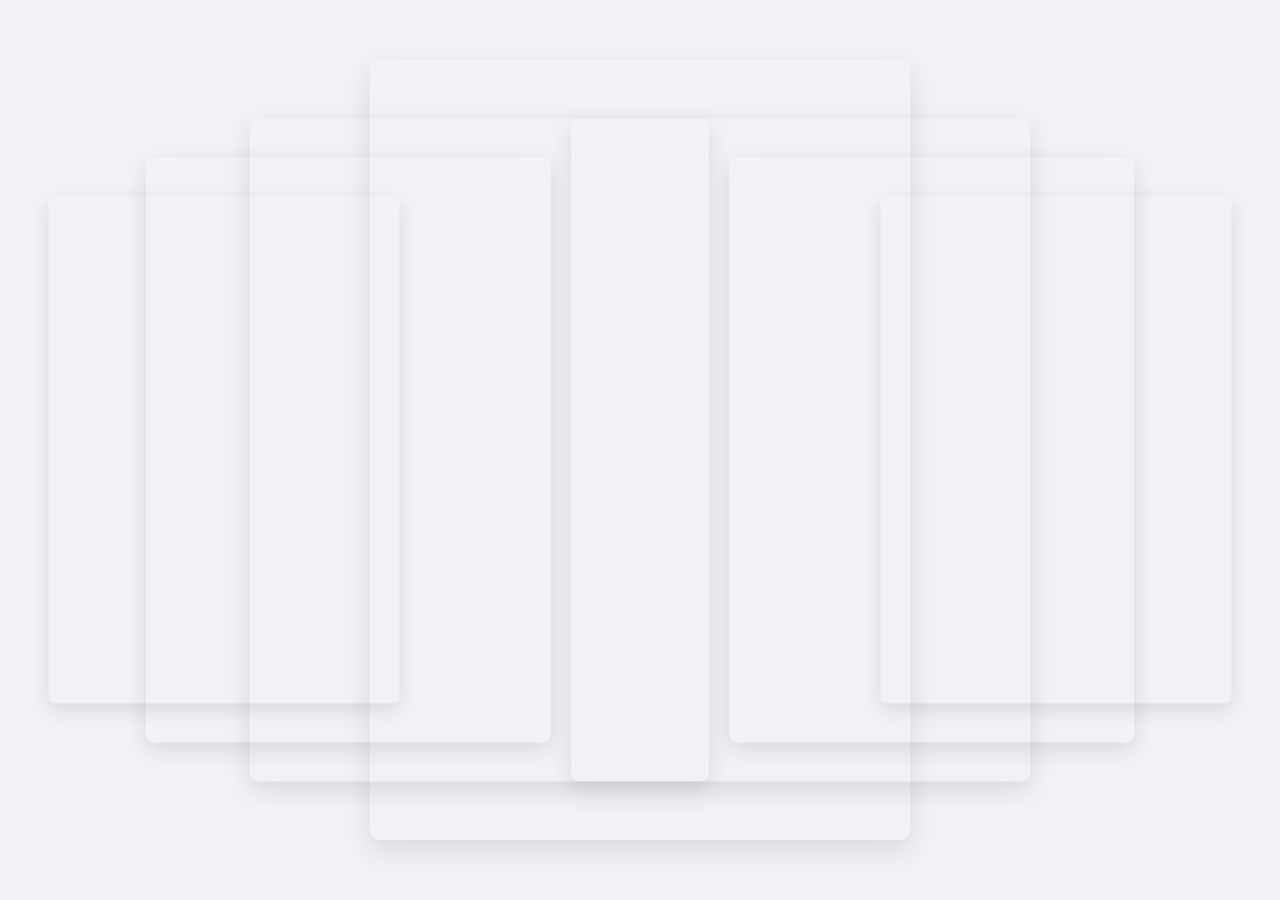
==== display/index.html @ 680b17d0 "Initial Code For Never Before AI" ====
<!DOCTYPE html>
<html lang="en">
<head>
    <meta charset="UTF-8">
    <meta name="viewport" content="width=device-width, initial-scale=1.0">
    <title>Dynamic Video Showcase</title>
    <link rel="stylesheet" href="style.css">
</head>
<body>
    <div id="carousel">
        <div class="carousel--cards">
            <div class="carousel--card carousel--card-0" data-card-id="0">
                <video poster="resources/jeans_girl.jpg" src="resources/jeans_girl.mp4" class="videosCarrousel" muted loop playsinline></video>
            </div>
            <div class="carousel--card carousel--card-1" data-card-id="1">
                <video poster="resources/rain_song.jpg" src="resources/rain_song.mp4" class="videosCarrousel" muted loop playsinline></video>
            </div>
            <div class="carousel--card carousel--card-2" data-card-id="2">
                <video poster="resources/green_goddess_moodboard.jpg" src="resources/green_goddess_moodboard.mp4" class="videosCarrousel" muted loop playsinline></video>
            </div>
            
            <div class="carousel--card carousel--card-3" data-card-id="3">
                <video poster="resources/kurtis.jpg" src="resources/kurtis.mp4" class="videosCarrousel" muted loop playsinline></video>
            </div>
            <div class="carousel--card carousel--card-4" data-card-id="4">
                <video poster="resources/earrings.jpg" src="resources/earrings.mp4" class="videosCarrousel" muted loop playsinline></video>
            </div>
            <div class="carousel--card carousel--card-5" data-card-id="5">
                <video poster="resources/red_dress_girl.jpg" src="resources/red_dress_girl.mp4" class="videosCarrousel" muted loop playsinline></video>
            </div>
            <div class="carousel--card carousel--card-6" data-card-id="6">
                <video poster="resources/pride_month_celebration.jpg" src="resources/pride_month_celebration.mp4" class="videosCarrousel" muted loop playsinline></video>
            </div>
        </div>
        <!-- Removed navigation buttons -->
    </div>
    <script src="script.js"></script>
</body>
</html>
---- display/style.css ----
* {
    margin: 0;
    padding: 0;
    box-sizing: border-box;
}

body {
    font-family: 'Arial', sans-serif;
    background-color: #f0f2f5;
    min-height: 100vh;
    display: flex;
    justify-content: center;
    align-items: center;
}

#carousel {
    position: relative;
    width: 100%;
    max-width: 1200px;
    margin: 0 auto;
}

#carousel > .carousel--cards {
    position: relative;
    width: 45%;
    margin: 0 auto;
    padding-top: 65%; /* Increased from 25.3% to 65% to reduce cropping */
    perspective: 3000px;
}

#carousel > .carousel--cards > .carousel--card {
    position: absolute;
    top: 0;
    width: 100%;
    height: 100%;
    overflow: hidden;
    transition: transform ease-out 300ms, margin ease-out 200ms;
    border-radius: 10px;
    box-shadow: 0 10px 30px rgba(0,0,0,0.1);
    cursor: pointer; /* Add cursor pointer to indicate clickable */
}

#carousel > .carousel--cards > .carousel--card video {
    position: absolute;
    top: 0;
    left: 0;
    width: 100%;
    height: 100%;
    object-fit: cover;
}

#carousel > .carousel--cards > .carousel--card-0 {
    transform: scale(0.65) translateX(-118.5%);
    z-index: 0;
}

#carousel > .carousel--cards > .carousel--card-1 {
    transform: scale(0.75) translateX(-72%);
    z-index: 1;
}

#carousel > .carousel--cards > .carousel--card-2 {
    transform: scale(0.85) translateX(-35%);
    z-index: 2;
}

#carousel > .carousel--cards > .carousel--card-3 {
    transform: scale(1) translateX(0%);
    z-index: 3;
}

#carousel > .carousel--cards > .carousel--card-4 {
    transform: scale(0.85) translateX(35%);
    z-index: 2;
}

#carousel > .carousel--cards > .carousel--card-5 {
    transform: scale(0.75) translateX(72%);
    z-index: 1;
}

#carousel > .carousel--cards > .carousel--card-6 {
    transform: scale(0.65) translateX(118.5%);
    z-index: 0;
}

@media (max-width: 768px) {
    #carousel > .carousel--cards {
        width: 100%;
        padding-top: 100%; /* Increased height for mobile */
        perspective: 1000px;
    }
}
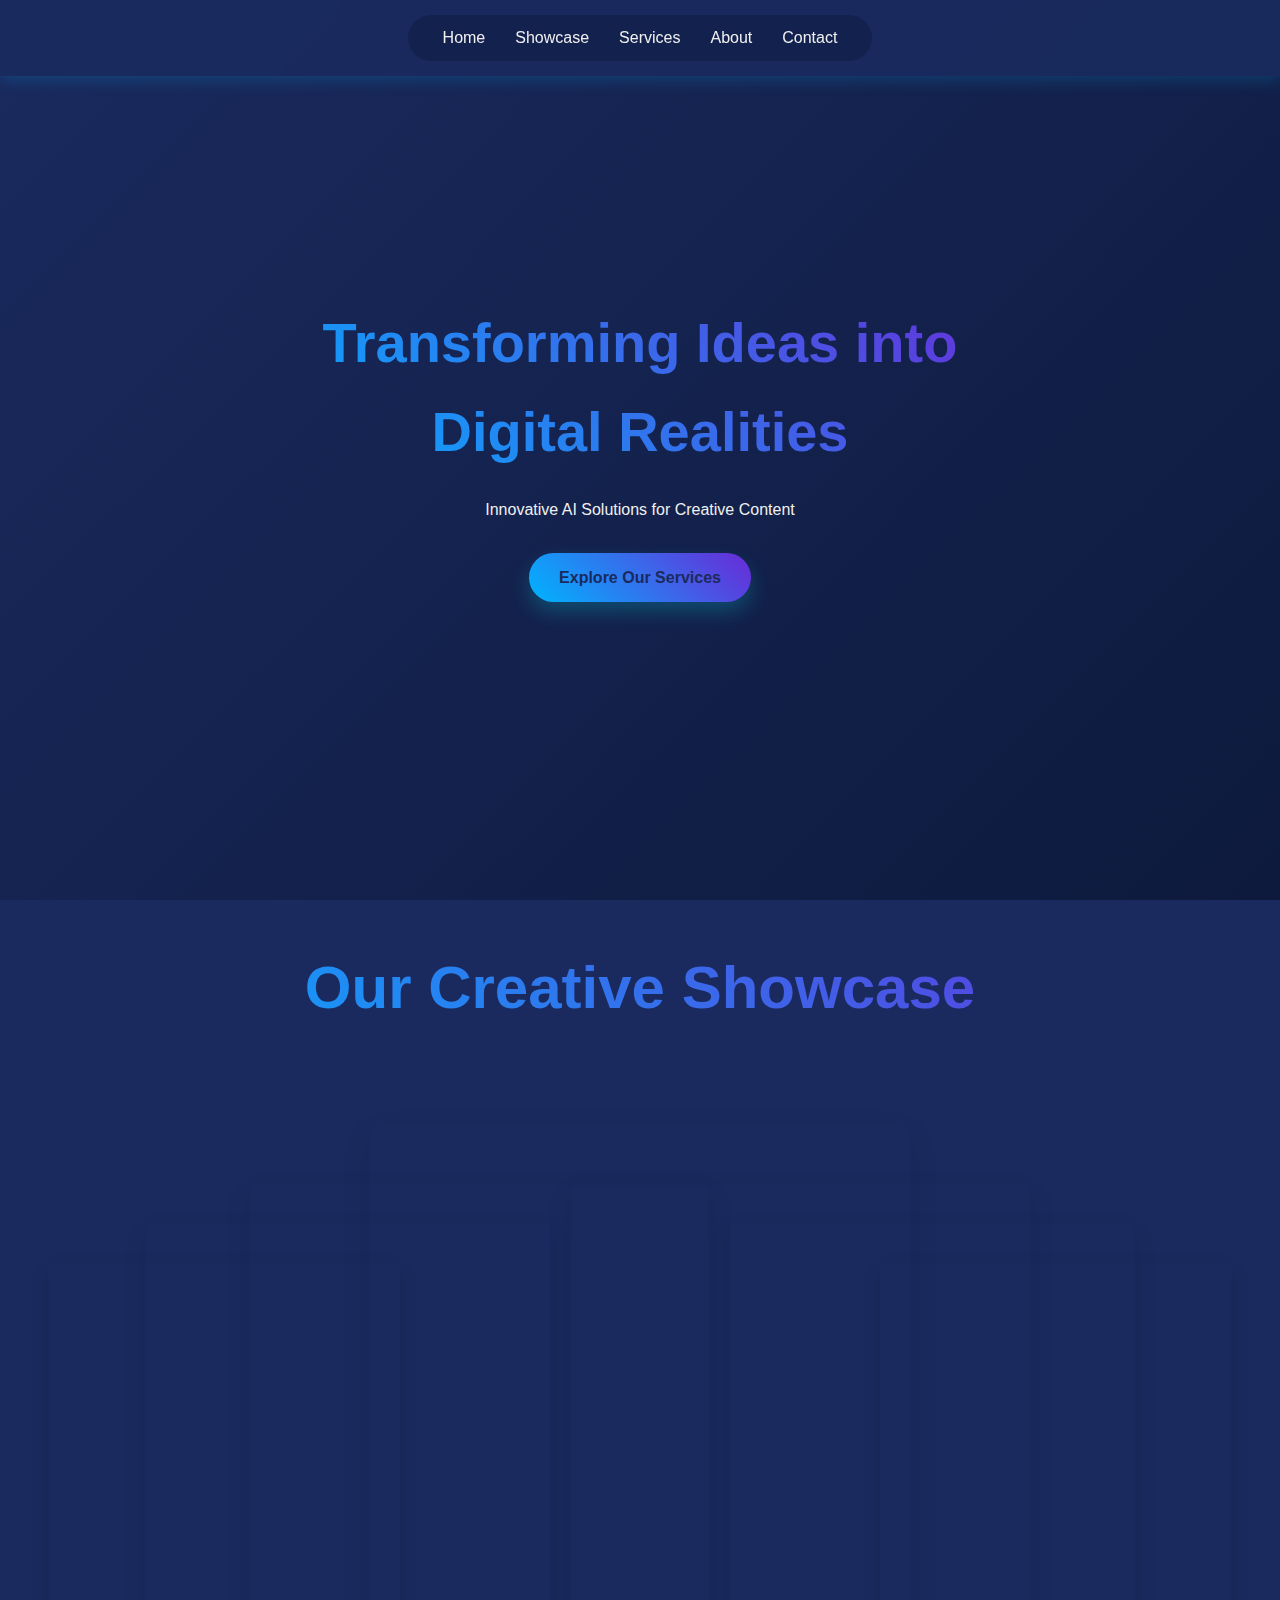
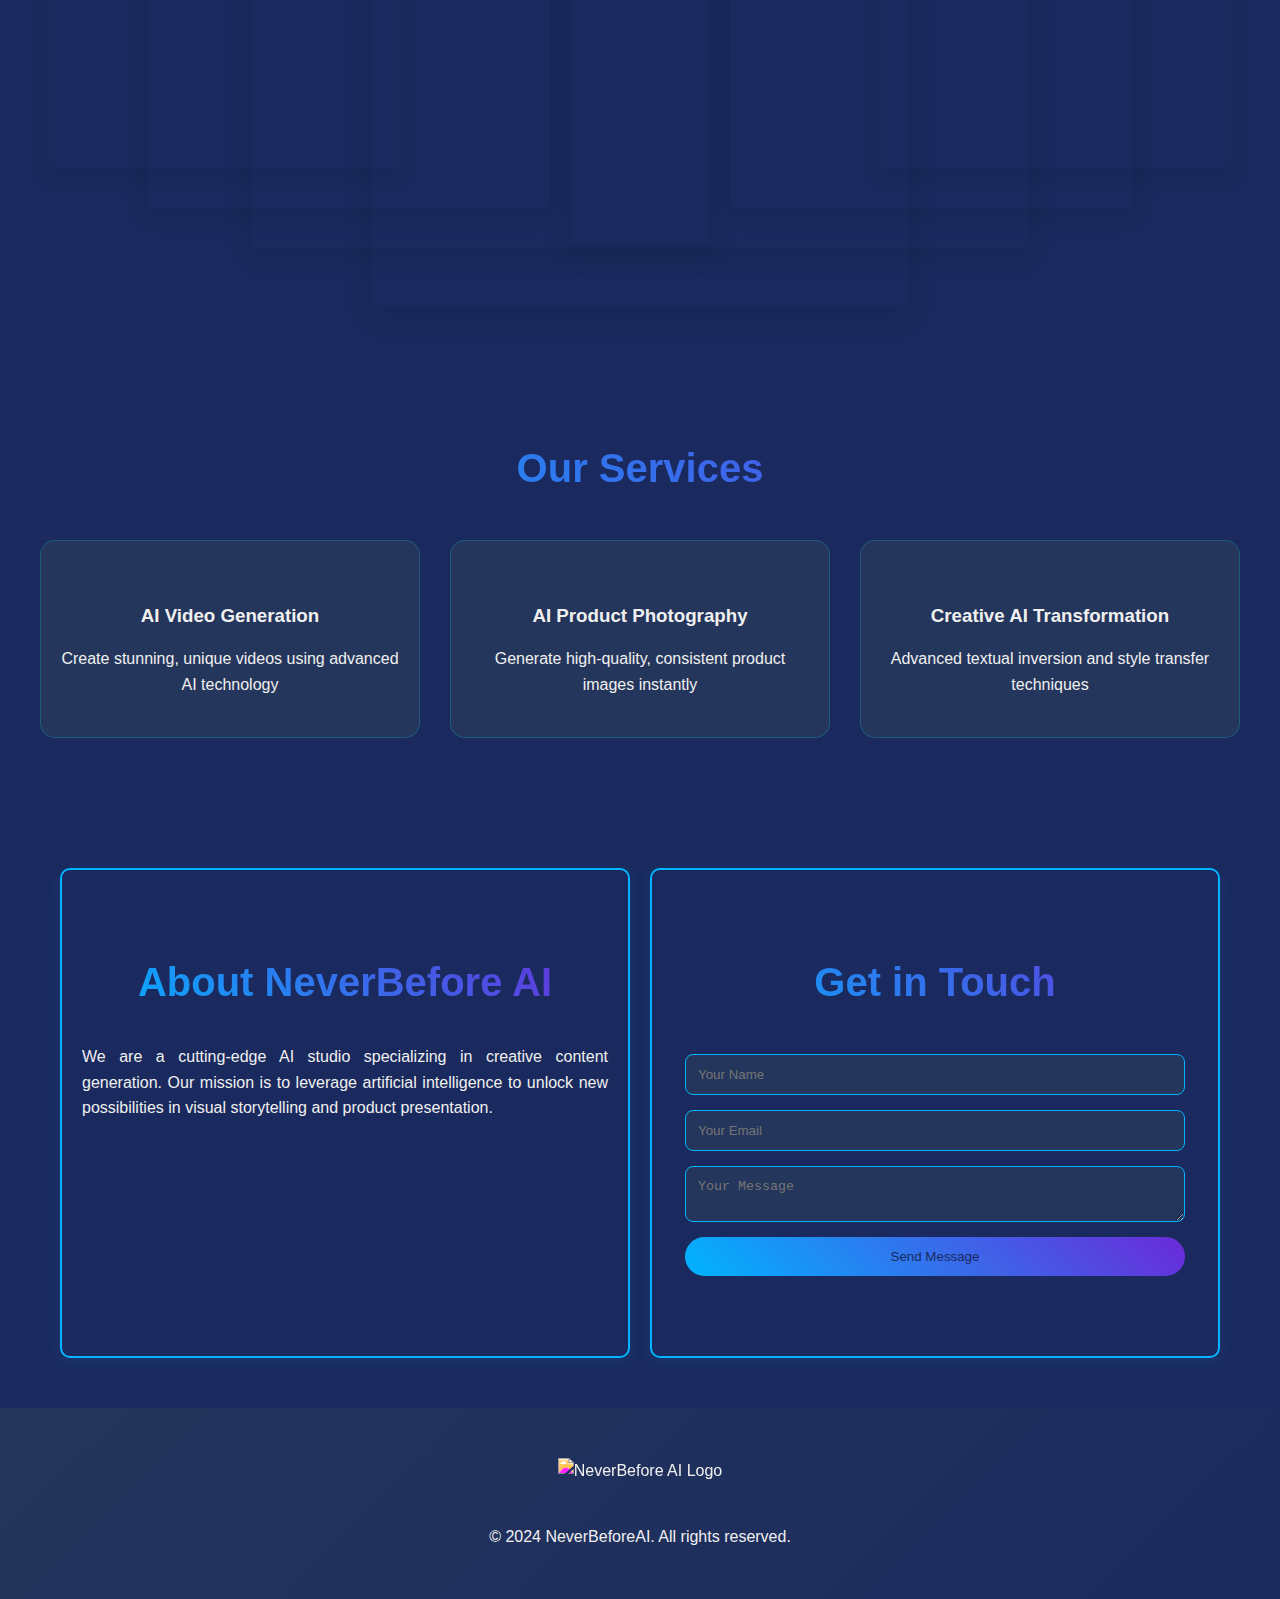
==== commit 9fbfb715: "Updated As Per Remote" ====
--- a/display/index.html
+++ b/display/index.html
@@ -3,37 +3,132 @@
 <head>
     <meta charset="UTF-8">
     <meta name="viewport" content="width=device-width, initial-scale=1.0">
-    <title>Dynamic Video Showcase</title>
+    <title>NeverBeforeAI - Innovative Digital Solutions</title>
     <link rel="stylesheet" href="style.css">
+    <link href="https://cdn.jsdelivr.net/npm/remixicon@3.5.0/fonts/remixicon.css" rel="stylesheet">
+    <script type="text/javascript"
+    src="https://cdn.jsdelivr.net/npm/@emailjs/browser@4/dist/email.min.js"></script>
+
+    <script type="text/javascript">
+    emailjs.init('Y3Hp7aP1JQiUceE6z')
+    </script>
 </head>
 <body>
-    <div id="carousel">
-        <div class="carousel--cards">
-            <div class="carousel--card carousel--card-0" data-card-id="0">
-                <video poster="resources/jeans_girl.jpg" src="resources/jeans_girl.mp4" class="videosCarrousel" muted loop playsinline></video>
+    <header>
+        <nav>
+            <ul class="nav-links">
+                <li><a href="#home">Home</a></li>
+                <li><a href="#video-showcase">Showcase</a></li>
+                <li><a href="#services">Services</a></li>
+                <li><a href="#about">About</a></li>
+                <li><a href="#contact">Contact</a></li>
+            </ul>
+        </nav>
+    </header>
+
+    <main>
+        <section id="hero">
+            <div class="hero-content">
+                <h1>Transforming Ideas into Digital Realities</h1>
+                <p>Innovative AI Solutions for Creative Content</p>
+                <div class="hero-cta-container">
+                    <a href="#services" class="cta-button">Explore Our Services</a>
+                </div>
             </div>
-            <div class="carousel--card carousel--card-1" data-card-id="1">
-                <video poster="resources/rain_song.jpg" src="resources/rain_song.mp4" class="videosCarrousel" muted loop playsinline></video>
+        </section>
+
+        <section id="video-showcase">
+            <div class="creative-showcase">
+                <h2 class="section-title">Our Creative Showcase</h2>
             </div>
-            <div class="carousel--card carousel--card-2" data-card-id="2">
-                <video poster="resources/green_goddess_moodboard.jpg" src="resources/green_goddess_moodboard.mp4" class="videosCarrousel" muted loop playsinline></video>
+            <div id="carousel">
+                <div class="carousel--cards">
+                    <div class="carousel--card carousel--card-0" data-card-id="0">
+                        <video poster="resources/jeans_girl.jpg" src="resources/jeans_girl.mp4" class="videosCarrousel" muted loop playsinline></video>
+                    </div>
+                    <div class="carousel--card carousel--card-1" data-card-id="1">
+                        <video poster="resources/rain_song.jpg" src="resources/rain_song.mp4" class="videosCarrousel" muted loop playsinline></video>
+                    </div>
+                    <div class="carousel--card carousel--card-2" data-card-id="2">
+                        <video poster="resources/green_goddess_moodboard.jpg" src="resources/green_goddess_moodboard.mp4" class="videosCarrousel" muted loop playsinline></video>
+                    </div>
+                    <div class="carousel--card carousel--card-3" data-card-id="3">
+                        <video poster="resources/kurtis.jpg" src="resources/kurtis.mp4" class="videosCarrousel" muted loop playsinline></video>
+                    </div>
+                    <div class="carousel--card carousel--card-4" data-card-id="4">
+                        <video poster="resources/earrings.jpg" src="resources/earrings.mp4" class="videosCarrousel" muted loop playsinline></video>
+                    </div>
+                    <div class="carousel--card carousel--card-5" data-card-id="5">
+                        <video poster="resources/red_dress_girl.jpg" src="resources/red_dress_girl.mp4" class="videosCarrousel" muted loop playsinline></video>
+                    </div>
+                    <div class="carousel--card carousel--card-6" data-card-id="6">
+                        <video poster="resources/pride_month_celebration.jpg" src="resources/pride_month_celebration.mp4" class="videosCarrousel" muted loop playsinline></video>
+                    </div>
+                </div>
             </div>
-            
-            <div class="carousel--card carousel--card-3" data-card-id="3">
-                <video poster="resources/kurtis.jpg" src="resources/kurtis.mp4" class="videosCarrousel" muted loop playsinline></video>
+        </section>
+
+        <section id="services">
+            <h2>Our Services</h2>
+            <div class="services-grid">
+                <div class="service-card">
+                    <i class="ri-movie-line"></i>
+                    <h3>AI Video Generation</h3>
+                    <p>Create stunning, unique videos using advanced AI technology</p>
+                </div>
+                <div class="service-card">
+                    <i class="ri-image-line"></i>
+                    <h3>AI Product Photography</h3>
+                    <p>Generate high-quality, consistent product images instantly</p>
+                </div>
+                <div class="service-card">
+                    <i class="ri-magic-line"></i>
+                    <h3>Creative AI Transformation</h3>
+                    <p>Advanced textual inversion and style transfer techniques</p>
+                </div>
             </div>
-            <div class="carousel--card carousel--card-4" data-card-id="4">
-                <video poster="resources/earrings.jpg" src="resources/earrings.mp4" class="videosCarrousel" muted loop playsinline></video>
+        </section>        
+        <section id="about-contact-wrapper">
+            <div class="section-container">
+                <!-- About Section -->
+                <div id="about" class="section-box">
+                    <h2>About NeverBefore AI</h2>
+                    <p>
+                        We are a cutting-edge AI studio specializing in creative content generation. 
+                        Our mission is to leverage artificial intelligence to unlock new possibilities 
+                        in visual storytelling and product presentation.
+                    </p>
+                </div>
+        
+                <!-- Contact Section -->
+                <div id="contact" class="section-box">
+                    <h2>Get in Touch</h2>
+                    <div class="contact-form">
+                        <form id="contact-form">
+                            <input type="text" name="name" placeholder="Your Name" required>
+                            <input type="email" name="email" placeholder="Your Email" required>
+                            <textarea name="message" placeholder="Your Message" required></textarea>
+                            <button type="submit">Send Message</button>
+                        </form>
+                    </div>
+                </div>
             </div>
-            <div class="carousel--card carousel--card-5" data-card-id="5">
-                <video poster="resources/red_dress_girl.jpg" src="resources/red_dress_girl.mp4" class="videosCarrousel" muted loop playsinline></video>
-            </div>
-            <div class="carousel--card carousel--card-6" data-card-id="6">
-                <video poster="resources/pride_month_celebration.jpg" src="resources/pride_month_celebration.mp4" class="videosCarrousel" muted loop playsinline></video>
-            </div>
+        </section>        
+    </main>
+
+    <footer>
+        <div class="logo">
+            <img src="resources/logo.png" alt="NeverBefore AI Logo">
         </div>
-        <!-- Removed navigation buttons -->
-    </div>
+        <div class="social-links">
+            <a href="https://github.com/Huzaib" target="_blank"><i class="ri-github-fill"></i></a>
+            <a href="https://www.linkedin.com/in/huzaib-ul-hassan/" target="_blank"><i class="ri-linkedin-fill"></i></a>
+            <a href="mailto:huzaibulhassan@gmail.com"><i class="ri-mail-fill"></i></a> <!-- Gmail link -->
+        </div>
+        <p>&copy; 2024 NeverBeforeAI. All rights reserved.</p>
+    </footer>
     <script src="script.js"></script>
+
+    
 </body>
 </html>--- a/display/style.css
+++ b/display/style.css
@@ -1,3 +1,12 @@
+:root {
+    --primary-color: #00b4ff;  /* Brighter cyan for better visibility */
+    --secondary-color: #6a2ad8;  /* Slightly softer purple */
+    --background-color: #1a2a5e;  /* Lighter navy blue */
+    --text-color: #f0f0f0;  /* Slightly brighter text */
+    --accent-color: #ff3366;  /* Bright pink for highlights */
+    --card-background: #25365c;  /* Lighter card background */
+}
+
 * {
     margin: 0;
     padding: 0;
@@ -5,26 +14,160 @@
 }
 
 body {
-    font-family: 'Arial', sans-serif;
-    background-color: #f0f2f5;
-    min-height: 100vh;
+    font-family: 'Inter', 'Arial', sans-serif;
+    background-color: var(--background-color);
+    color: var(--text-color);
+    line-height: 1.6;
+    overflow-x: hidden;
+}
+
+/* Navigation Styles */
+header {
+    position: fixed;
+    top: 0;
+    left: 0;
+    width: 100%;
+    background-color: rgba(26, 42, 94, 0.9);
+    backdrop-filter: blur(10px);
+    box-shadow: 0 4px 15px rgba(0, 180, 255, 0.2);
+    z-index: 1000;
+}
+
+nav {
     display: flex;
     justify-content: center;
     align-items: center;
-}
-
+    max-width: 1200px;
+    margin: 0 auto;
+    padding: 15px 20px;
+}
+
+.nav-links {
+    display: flex;
+    list-style: none;
+    background-color: rgba(17, 28, 68, 0.6);
+    padding: 10px 20px;
+    border-radius: 50px;
+}
+
+.nav-links li {
+    margin: 0 15px;
+}
+
+.nav-links a {
+    text-decoration: none;
+    color: var(--text-color);
+    font-weight: 500;
+    transition: all 0.3s ease;
+    position: relative;
+}
+
+.nav-links a::after {
+    content: '';
+    position: absolute;
+    width: 0;
+    height: 2px;
+    bottom: -5px;
+    left: 50%;
+    background-color: var(--primary-color);
+    transition: all 0.3s ease;
+}
+
+.nav-links a:hover {
+    color: var(--primary-color);
+}
+
+.nav-links a:hover::after {
+    width: 100%;
+    left: 0;
+}
+
+/* Hero Section */
+#hero {
+    height: 100vh;
+    display: flex;
+    align-items: center;
+    justify-content: center;
+    background: linear-gradient(135deg, var(--background-color), #0d1a3d);
+    color: var(--text-color);
+    text-align: center;
+    padding: 0 20px;
+}
+
+.hero-content {
+    display: flex;
+    flex-direction: column;
+    align-items: center;
+    justify-content: center;
+    max-width: 800px;
+    text-align: center;
+}
+
+.hero-content h1 {
+    font-size: 3.5rem;
+    background: linear-gradient(45deg, var(--primary-color), var(--secondary-color));
+    -webkit-background-clip: text;
+    background-clip: text;
+    -webkit-text-fill-color: transparent;
+    color: transparent;
+    margin-bottom: 20px;
+}
+
+.hero-content p {
+    margin-bottom: 30px;
+    max-width: 600px;
+}
+
+.hero-cta-container {
+    display: flex;
+    justify-content: center;
+    width: 100%;
+}
+
+.creative-showcase {
+    font-size: 2.5rem; /* Large enough to stand out */
+    font-weight: bold;
+    color: var(--text-color);
+    text-align: center; /* Center-align the text */
+    margin: 40px 0; /* Add spacing around it */
+    background: linear-gradient(45deg, var(--primary-color), var(--secondary-color));
+    -webkit-background-clip: text;
+    background-clip: text;
+    color: transparent; /* Create gradient text effect */
+}
+
+
+.cta-button {
+    display: inline-block;
+    background: linear-gradient(45deg, var(--primary-color), var(--secondary-color));
+    color: var(--background-color);
+    padding: 12px 30px;
+    text-decoration: none;
+    border-radius: 50px;
+    font-weight: bold;
+    transition: transform 0.3s ease, box-shadow 0.3s ease;
+    box-shadow: 0 10px 20px rgba(0, 245, 255, 0.2);
+}
+
+.cta-button:hover {
+    transform: translateY(-5px);
+    box-shadow: 0 15px 30px rgba(0, 245, 255, 0.3);
+}
+
+/* Carousel Styling */
 #carousel {
     position: relative;
     width: 100%;
     max-width: 1200px;
     margin: 0 auto;
+    padding: 50px 0;
 }
 
 #carousel > .carousel--cards {
     position: relative;
     width: 45%;
     margin: 0 auto;
-    padding-top: 65%; /* Increased from 25.3% to 65% to reduce cropping */
+    padding-top: 65%;
     perspective: 3000px;
 }
 
@@ -37,7 +180,7 @@
     transition: transform ease-out 300ms, margin ease-out 200ms;
     border-radius: 10px;
     box-shadow: 0 10px 30px rgba(0,0,0,0.1);
-    cursor: pointer; /* Add cursor pointer to indicate clickable */
+    cursor: pointer;
 }
 
 #carousel > .carousel--cards > .carousel--card video {
@@ -49,6 +192,7 @@
     object-fit: cover;
 }
 
+/* Carousel Card Positioning */
 #carousel > .carousel--cards > .carousel--card-0 {
     transform: scale(0.65) translateX(-118.5%);
     z-index: 0;
@@ -84,10 +228,264 @@
     z-index: 0;
 }
 
+/* Services Section */
+#services {
+    background-color: var(--background-color);
+    padding: 80px 20px;
+    text-align: center;
+}
+
+#services h2 {
+    margin-bottom: 40px;
+    font-size: 2.5rem;
+    color: var(--text-color);
+    background: linear-gradient(45deg, var(--primary-color), var(--secondary-color));
+    -webkit-background-clip: text;
+    background-clip: text;
+    color: transparent;
+}
+
+.services-grid {
+    display: grid;
+    grid-template-columns: repeat(3, 1fr);
+    gap: 30px;
+    max-width: 1200px;
+    margin: 0 auto;
+}
+
+.service-card {
+    background-color: var(--card-background);
+    padding: 40px 20px;
+    border-radius: 15px;
+    border: 1px solid rgba(0, 245, 255, 0.2);
+    transition: all 0.3s ease;
+    display: flex;
+    flex-direction: column;
+    align-items: center;
+    position: relative;
+    z-index: 5;
+}
+
+.service-card:hover {
+    transform: translateY(-10px);
+    box-shadow: 0 20px 40px rgba(0, 245, 255, 0.1);
+    border-color: var(--primary-color);
+}
+
+.service-card i {
+    font-size: 3rem;
+    color: var(--primary-color);
+    margin-bottom: 20px;
+}
+
+.service-card h3 {
+    margin-bottom: 15px;
+}
+
+.service-card a {
+    margin-top: 15px;
+    color: var(--primary-color);
+    text-decoration: none;
+    transition: color 0.3s ease;
+}
+
+.service-card a:hover {
+    color: var(--secondary-color);
+}
+
+/* Wrapper for the two sections */
+.section-container {
+    display: flex;
+    justify-content: space-between; /* Adds space between the sections */
+    gap: 20px; /* Space between the two sections */
+    max-width: 1200px; /* Limits the width of the container */
+    margin: 30px auto; /* Centers the container */
+    padding: 20px;
+}
+
+/* Style for each section in the container */
+.section-box {
+    flex: 1; /* Ensures both sections take equal width */
+    border: 2px solid var(--primary-color);
+    border-radius: 10px;
+    padding: 20px;
+    box-shadow: 0 4px 15px rgba(0, 180, 255, 0.1);
+    background-color: var(--card-background); /* Ensures consistency with the card theme */
+}
+
+/* Optional: Adjust content alignment */
+.section-box h2 {
+    text-align: center;
+}
+
+.section-box p {
+    text-align: justify;
+}
+
+/* Responsive Design: Stack the sections vertically on smaller screens */
 @media (max-width: 768px) {
+    .section-container {
+        flex-direction: column; /* Stack sections vertically */
+    }
+
+    .section-box {
+        margin-bottom: 20px; /* Add space between stacked sections */
+    }
+}
+
+/* About Section */
+#about {
+    background-color: var(--background-color);
+    padding: 80px 20px;
+    text-align: center;
+}
+
+#about h2 {
+    margin-bottom: 30px;
+    font-size: 2.5rem;
+    background: linear-gradient(45deg, var(--primary-color), var(--secondary-color));
+    -webkit-background-clip: text;
+    background-clip: text;
+    color: transparent;
+}
+
+.about-content {
+    max-width: 800px;
+    margin: 0 auto;
+    text-align: center;
+}
+
+/* Contact Section */
+#contact {
+    background-color: var(--background-color);
+    padding: 80px 20px;
+    text-align: center;
+}
+
+#contact h2 {
+    margin-bottom: 40px;
+    font-size: 2.5rem;
+    background: linear-gradient(45deg, var(--primary-color), var(--secondary-color));
+    -webkit-background-clip: text;
+    background-clip: text;
+    color: transparent;
+}
+
+#contact-form {
+    display: flex;
+    flex-direction: column;
+    max-width: 500px;
+    margin: 0 auto;
+    gap: 15px;
+}
+
+#contact-form input, 
+#contact-form textarea {
+    width: 100%;
+    padding: 12px;
+    background-color: var(--card-background);
+    border: 1px solid var(--primary-color);
+    color: var(--text-color);
+    border-radius: 8px;
+}
+
+#contact-form button {
+    background: linear-gradient(45deg, var(--primary-color), var(--secondary-color));
+    color: var(--background-color);
+    padding: 12px 30px;
+    border: none;
+    border-radius: 50px;
+    cursor: pointer;
+    transition: transform 0.3s ease, box-shadow 0.3s ease;
+}
+
+#contact-form button:hover {
+    transform: translateY(-3px);
+    box-shadow: 0 10px 20px rgba(0, 180, 255, 0.3);
+}
+
+/* Footer */
+footer {
+    background: linear-gradient(135deg, var(--card-background), var(--background-color));
+    color: var(--text-color);
+    text-align: center;
+    padding: 50px 20px;
+    display: flex;
+    flex-direction: column;
+    align-items: center;
+}
+
+footer .logo {
+    margin-bottom: 20px;
+}
+
+/* footer .logo img {
+    max-height: 80px;
+    filter: brightness(0) invert(1) sepia(1) hue-rotate(170deg) saturate(500%);
+} */
+footer .logo img {
+    filter: brightness(1) invert(0) sepia(0) hue-rotate(170deg) saturate(500%);
+}
+
+
+.social-links {
+    display: flex;
+    justify-content: center;
+    margin-bottom: 20px;
+}
+
+.social-links a {
+    color: var(--primary-color);
+    font-size: 1.5rem;
+    margin: 0 15px;
+    transition: transform 0.3s ease;
+}
+
+.social-links a:hover {
+    transform: scale(1.2);
+}
+
+/* Responsive Adjustments */
+@media (max-width: 1024px) {
+    .services-grid {
+        grid-template-columns: repeat(2, 1fr);
+    }
+
+    .hero-content h1 {
+        font-size: 3rem;
+    }
+}
+
+@media (max-width: 768px) {
+    .services-grid {
+        grid-template-columns: 1fr;
+    }
+
+    .nav-links {
+        flex-direction: column;
+        align-items: center;
+    }
+
+    .nav-links li {
+        margin: 10px 0;
+    }
+
+    .hero-content h1 {
+        font-size: 2.5rem;
+    }
+
     #carousel > .carousel--cards {
+        width: 70%;
+    }
+}
+
+@media (max-width: 480px) {
+    .hero-content h1 {
+        font-size: 2rem;
+    }
+
+    #contact-form {
         width: 100%;
-        padding-top: 100%; /* Increased height for mobile */
-        perspective: 1000px;
+        max-width: 100%;
     }
 }